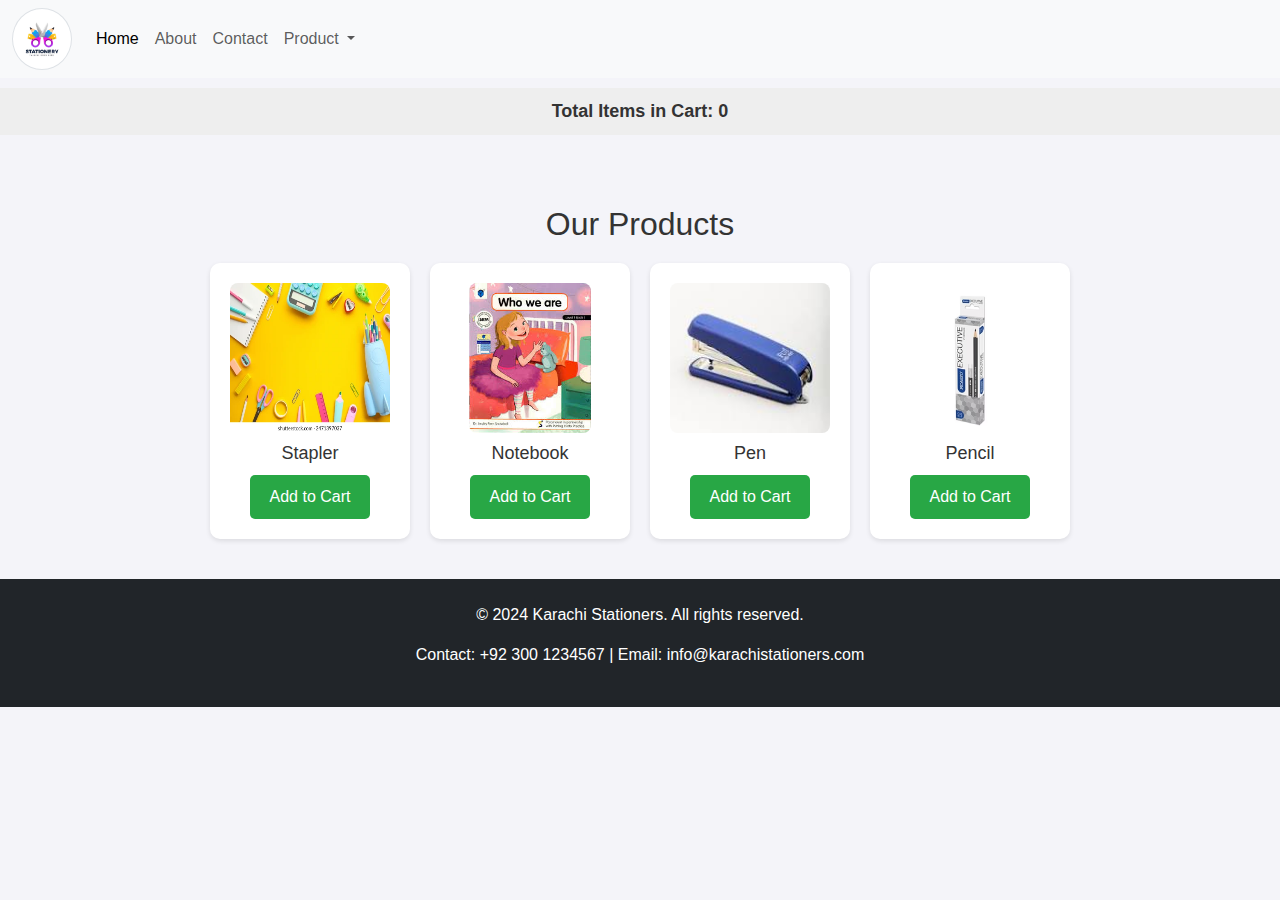
==== about us.html @ b4ecce52 "first commit" ====
<!DOCTYPE html>
<html lang="en">
<head>
    <meta charset="UTF-8">
    <meta http-equiv="X-UA-Compatible" content="IE=edge">
    <meta name="viewport" content="width=device-width, initial-scale=1.0">
    <title>Document</title>
    <link rel="stylesheet" href="https://cdn.jsdelivr.net/npm/bootstrap@5.3.3/dist/css/bootstrap.min.css">
    <style>
        * {
            margin: 0;
            padding: 0;
            box-sizing: border-box;
        }

        body {
            font-family: Arial, sans-serif;
            background-color: #f4f4f9;
            color: #333;
        }

        .container {
            max-width: 1200px;
            margin: 20px auto;
            padding: 20px;
        }

        header {
            background-color: #28a745;
            color: white;
            padding: 10px 0;
            text-align: center;
        }

        header h1 {
            font-size: 24px;
        }

        .cart-info {
            text-align: center;
            background-color: #eee;
            padding: 10px 0;
            margin-top: 10px;
            font-size: 18px;
            font-weight: bold;
            color: #333;
        }

        .about-us {
            background-color: #fff;
            border-radius: 10px;
            padding: 20px;
            box-shadow: 0 2px 5px rgba(0,0,0,0.1);
            text-align: center;
            margin-top: 20px;
        }

        .about-us h2 {
            font-size: 24px;
            margin-bottom: 10px;
        }

        .about-us p {
            font-size: 18px;
            line-height: 1.6;
            margin-bottom: 20px;
        }

        .products {
            display: flex;
            justify-content: center;
            gap: 20px;
            margin-top: 20px;
        }

        .product {
            background-color: #fff;
            border-radius: 10px;
            box-shadow: 0 2px 5px rgba(0,0,0,0.1);
            width: 200px;
            padding: 20px;
            text-align: center;
        }

        .product img {
            max-width: 100%;
            height: 150px;
            border-radius: 8px;
        }

        .product h3 {
            font-size: 18px;
            margin: 10px 0;
        }

        .product button {
            background-color: #28a745;
            color: white;
            padding: 10px 20px;
            border: none;
            border-radius: 5px;
            cursor: pointer;
            transition: background-color 0.3s ease;
        }

        .product button:hover {
            background-color: #218838;
        }

        footer {
            background-color: #333;
            color: white;
            text-align: center;
            padding: 10px 0;
            margin-top: 20px;
        }
    </style>
</head>
<body>
    <nav class="navbar navbar-expand-lg navbar-light bg-light sticky-top">
        <div class="container-fluid">
          <a class="navbar-brand rounded-circle img-fluid img-thumbnail" href="#">
            <img src="./images/logoooo.avif" alt="logo" style="border-radius: 50%; width: 50px; height: 50px;">
          </a>
          <button class="navbar-toggler" type="button" data-bs-toggle="collapse" data-bs-target="#navbarSupportedContent" aria-controls="navbarSupportedContent" aria-expanded="false" aria-label="Toggle navigation">
            <span class="navbar-toggler-icon"></span>
          </button>
          <div class="collapse navbar-collapse" id="navbarSupportedContent">
            <ul class="navbar-nav ml-auto mb-2 mb-lg-0">
              <li class="nav-item">
                <a class="nav-link active" aria-current="page" href="#">Home</a>
              </li>
              <li class="nav-item">
                <a class="nav-link" href="#about">About</a>
              </li>
              <li class="nav-item">
                <a class="nav-link" href="./contact.html">Contact</a>
              </li>
              <li class="nav-item dropdown">
                <a class="nav-link dropdown-toggle" href="#" id="navbarDropdown" role="button" data-bs-toggle="dropdown" aria-expanded="false">
                  Product
                </a>
                <ul class="dropdown-menu" aria-labelledby="navbarDropdown">
                  <li><a class="dropdown-item product-filter filter-btn" href="#galleryGrid1" data-category="spatler">Stapler</a></li>
                  <li><a class="dropdown-item filter-btn" href="#galleryGrid1"  data-category="books">Books</a></li>
                  <li><a class="dropdown-item filter-btn" href="#galleryGrid1"  data-category="painting">Painting</a></li>
                  <li><a class="dropdown-item filter-btn" href="#galleryGrid1"  data-category="others">Other</a></li>
                </ul>
              </li>
            </ul>
            <div class="ms-auto" style="margin-right: 15px;">
              <a href="./login.html" target="_blank"><i class="fa-solid fa-user-plus" style="padding: 10px;"></i></a>
              <a href="./about us.html"><i class="fa-solid fa-cart-plus" style="padding: 10px;"></i></a>
            </div>
          </div>
        </div>
      </nav>
      
      <div class="cart-info">
        Total Items in Cart: <span id="cart-count">0</span>
    </div>
    
    <div class="container">
        <!-- About Us Section -->
       
    
        <!-- Product List -->
        <h2 style="text-align: center; margin-top: 30px;">Our Products</h2>
        <div class="products">
            <!-- Product 1 -->
            <div class="product" data-name="Stapler" data-price="15">
                <img src="./images/card66.png" alt="Stapler">
                <h3>Stapler</h3>
                <button onclick="addToCart()">Add to Cart</button>
            </div>
    
            <!-- Product 2 -->
            <div class="product" data-name="Notebook" data-price="8">
                <img src="./images/books.png" alt="Notebook">
                <h3>Notebook</h3>
                <button onclick="addToCart()">Add to Cart</button>
            </div>
    
            <!-- Product 3 -->
            <div class="product" data-name="Pen" data-price="2">
                <img src="./images/stapler.png" alt="Pen">
                <h3>Pen</h3>
                <button onclick="addToCart()">Add to Cart</button>
            </div>
    
            <!-- Product 4 -->
            <div class="product" data-name="Pencil" data-price="1">
                <img src="./images/pen.avif" alt="Pencil">
                <h3>Pencil</h3>
                <button onclick="addToCart()">Add to Cart</button>
            </div>
        </div>
    </div>
    
    
<footer class="bg-dark text-white text-center p-4">
    <p>© 2024 Karachi Stationers. All rights reserved.</p>
    <p>Contact: +92 300 1234567 | Email: info@karachistationers.com</p>
    <a href="https://www.facebook.com/" target="_blank"><i class="fab fa-facebook"></i></a> 
  <a href="https://www.instagram.com/" target="_blank"><i class="fab fa-instagram ins"></i></a> 
  <a href="https://www.whatsapp.com/" target="_blank"><i class="bi bi-whatsapp"></i></a>
  
  </footer>
  <script src="https://cdn.jsdelivr.net/npm/bootstrap@5.3.3/dist/js/bootstrap.bundle.min.js"></script>
  <script>
    // Cart count variable to store the total number of items
    let cartCount = 0;

    // Function to add an item to the cart
    function addToCart() {
        cartCount++; // Increment cart count
        document.getElementById('cart-count').textContent = cartCount; // Update cart count on the page
    }
</script>

</body>
</html>
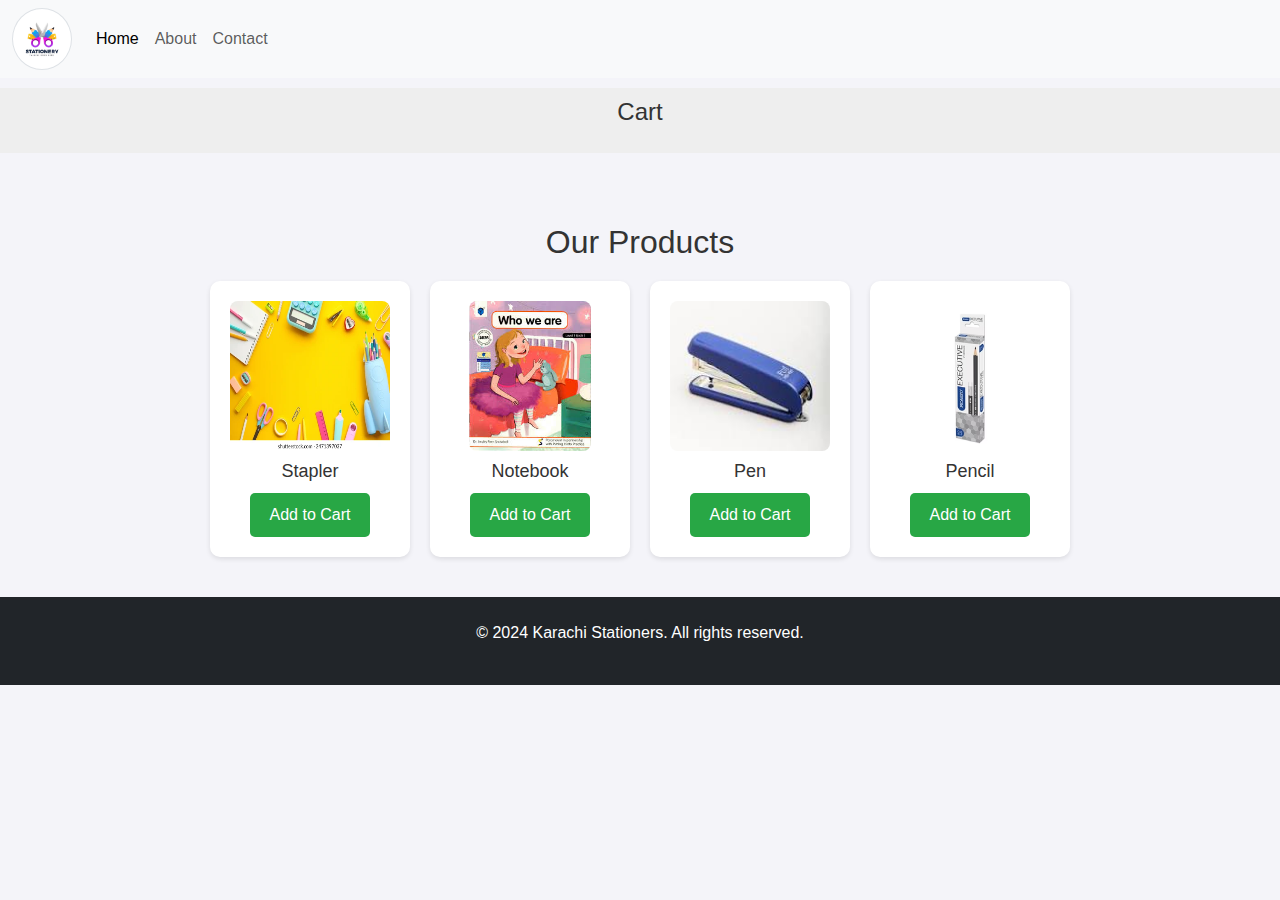
==== commit 168ddb51: "Update about us.html" ====
--- a/about us.html
+++ b/about us.html
@@ -44,26 +44,6 @@
             font-size: 18px;
             font-weight: bold;
             color: #333;
-        }
-
-        .about-us {
-            background-color: #fff;
-            border-radius: 10px;
-            padding: 20px;
-            box-shadow: 0 2px 5px rgba(0,0,0,0.1);
-            text-align: center;
-            margin-top: 20px;
-        }
-
-        .about-us h2 {
-            font-size: 24px;
-            margin-bottom: 10px;
-        }
-
-        .about-us p {
-            font-size: 18px;
-            line-height: 1.6;
-            margin-bottom: 20px;
         }
 
         .products {
@@ -119,104 +99,87 @@
 <body>
     <nav class="navbar navbar-expand-lg navbar-light bg-light sticky-top">
         <div class="container-fluid">
-          <a class="navbar-brand rounded-circle img-fluid img-thumbnail" href="#">
-            <img src="./images/logoooo.avif" alt="logo" style="border-radius: 50%; width: 50px; height: 50px;">
-          </a>
-          <button class="navbar-toggler" type="button" data-bs-toggle="collapse" data-bs-target="#navbarSupportedContent" aria-controls="navbarSupportedContent" aria-expanded="false" aria-label="Toggle navigation">
-            <span class="navbar-toggler-icon"></span>
-          </button>
-          <div class="collapse navbar-collapse" id="navbarSupportedContent">
-            <ul class="navbar-nav ml-auto mb-2 mb-lg-0">
-              <li class="nav-item">
-                <a class="nav-link active" aria-current="page" href="#">Home</a>
-              </li>
-              <li class="nav-item">
-                <a class="nav-link" href="#about">About</a>
-              </li>
-              <li class="nav-item">
-                <a class="nav-link" href="./contact.html">Contact</a>
-              </li>
-              <li class="nav-item dropdown">
-                <a class="nav-link dropdown-toggle" href="#" id="navbarDropdown" role="button" data-bs-toggle="dropdown" aria-expanded="false">
-                  Product
-                </a>
-                <ul class="dropdown-menu" aria-labelledby="navbarDropdown">
-                  <li><a class="dropdown-item product-filter filter-btn" href="#galleryGrid1" data-category="spatler">Stapler</a></li>
-                  <li><a class="dropdown-item filter-btn" href="#galleryGrid1"  data-category="books">Books</a></li>
-                  <li><a class="dropdown-item filter-btn" href="#galleryGrid1"  data-category="painting">Painting</a></li>
-                  <li><a class="dropdown-item filter-btn" href="#galleryGrid1"  data-category="others">Other</a></li>
+            <a class="navbar-brand rounded-circle img-fluid img-thumbnail" href="#">
+                <img src="./images/logoooo.avif" alt="logo" style="border-radius: 50%; width: 50px; height: 50px;">
+            </a>
+            <button class="navbar-toggler" type="button" data-bs-toggle="collapse" data-bs-target="#navbarSupportedContent" aria-controls="navbarSupportedContent" aria-expanded="false" aria-label="Toggle navigation">
+                <span class="navbar-toggler-icon"></span>
+            </button>
+            <div class="collapse navbar-collapse" id="navbarSupportedContent">
+                <ul class="navbar-nav ml-auto mb-2 mb-lg-0">
+                    <li class="nav-item">
+                        <a class="nav-link active" aria-current="page" href="#">Home</a>
+                    </li>
+                    <li class="nav-item">
+                        <a class="nav-link" href="#about">About</a>
+                    </li>
+                    <li class="nav-item">
+                        <a class="nav-link" href="./contact.html">Contact</a>
+                    </li>
                 </ul>
-              </li>
-            </ul>
-            <div class="ms-auto" style="margin-right: 15px;">
-              <a href="./login.html" target="_blank"><i class="fa-solid fa-user-plus" style="padding: 10px;"></i></a>
-              <a href="./about us.html"><i class="fa-solid fa-cart-plus" style="padding: 10px;"></i></a>
             </div>
-          </div>
         </div>
-      </nav>
-      
-      <div class="cart-info">
-        Total Items in Cart: <span id="cart-count">0</span>
+    </nav>
+
+    <div class="cart-info">
+        <h4>Cart</h4>
+        <ul id="cart-list" style="list-style: none; padding: 0;"></ul>
     </div>
-    
+
     <div class="container">
-        <!-- About Us Section -->
-       
-    
-        <!-- Product List -->
         <h2 style="text-align: center; margin-top: 30px;">Our Products</h2>
         <div class="products">
-            <!-- Product 1 -->
             <div class="product" data-name="Stapler" data-price="15">
                 <img src="./images/card66.png" alt="Stapler">
                 <h3>Stapler</h3>
-                <button onclick="addToCart()">Add to Cart</button>
+                <button onclick="addToCart('Stapler', 15)">Add to Cart</button>
             </div>
-    
-            <!-- Product 2 -->
             <div class="product" data-name="Notebook" data-price="8">
                 <img src="./images/books.png" alt="Notebook">
                 <h3>Notebook</h3>
-                <button onclick="addToCart()">Add to Cart</button>
+                <button onclick="addToCart('Notebook', 8)">Add to Cart</button>
             </div>
-    
-            <!-- Product 3 -->
             <div class="product" data-name="Pen" data-price="2">
                 <img src="./images/stapler.png" alt="Pen">
                 <h3>Pen</h3>
-                <button onclick="addToCart()">Add to Cart</button>
+                <button onclick="addToCart('Pen', 2)">Add to Cart</button>
             </div>
-    
-            <!-- Product 4 -->
             <div class="product" data-name="Pencil" data-price="1">
                 <img src="./images/pen.avif" alt="Pencil">
                 <h3>Pencil</h3>
-                <button onclick="addToCart()">Add to Cart</button>
+                <button onclick="addToCart('Pencil', 1)">Add to Cart</button>
             </div>
         </div>
     </div>
-    
-    
-<footer class="bg-dark text-white text-center p-4">
-    <p>© 2024 Karachi Stationers. All rights reserved.</p>
-    <p>Contact: +92 300 1234567 | Email: info@karachistationers.com</p>
-    <a href="https://www.facebook.com/" target="_blank"><i class="fab fa-facebook"></i></a> 
-  <a href="https://www.instagram.com/" target="_blank"><i class="fab fa-instagram ins"></i></a> 
-  <a href="https://www.whatsapp.com/" target="_blank"><i class="bi bi-whatsapp"></i></a>
-  
-  </footer>
-  <script src="https://cdn.jsdelivr.net/npm/bootstrap@5.3.3/dist/js/bootstrap.bundle.min.js"></script>
-  <script>
-    // Cart count variable to store the total number of items
-    let cartCount = 0;
 
-    // Function to add an item to the cart
-    function addToCart() {
-        cartCount++; // Increment cart count
-        document.getElementById('cart-count').textContent = cartCount; // Update cart count on the page
-    }
-</script>
+    <footer class="bg-dark text-white text-center p-4">
+        <p>© 2024 Karachi Stationers. All rights reserved.</p>
+    </footer>
 
+    <script>
+        const cart = {}; // Object to store cart items
+
+        function addToCart(productName, price) {
+            if (!cart[productName]) {
+                cart[productName] = { quantity: 0, price: price };
+            }
+
+            cart[productName].quantity++;
+            updateCartDisplay();
+        }
+
+        function updateCartDisplay() {
+            const cartList = document.getElementById('cart-list');
+            cartList.innerHTML = '';
+
+            for (const product in cart) {
+                const item = cart[product];
+                const li = document.createElement('li');
+                li.textContent = `${product} - Quantity: ${item.quantity}, Total: $${item.quantity * item.price}`;
+                cartList.appendChild(li);
+            }
+        }
+    </script>
+    <script src="https://cdn.jsdelivr.net/npm/bootstrap@5.3.3/dist/js/bootstrap.bundle.min.js"></script>
 </body>
-</html>+</html>
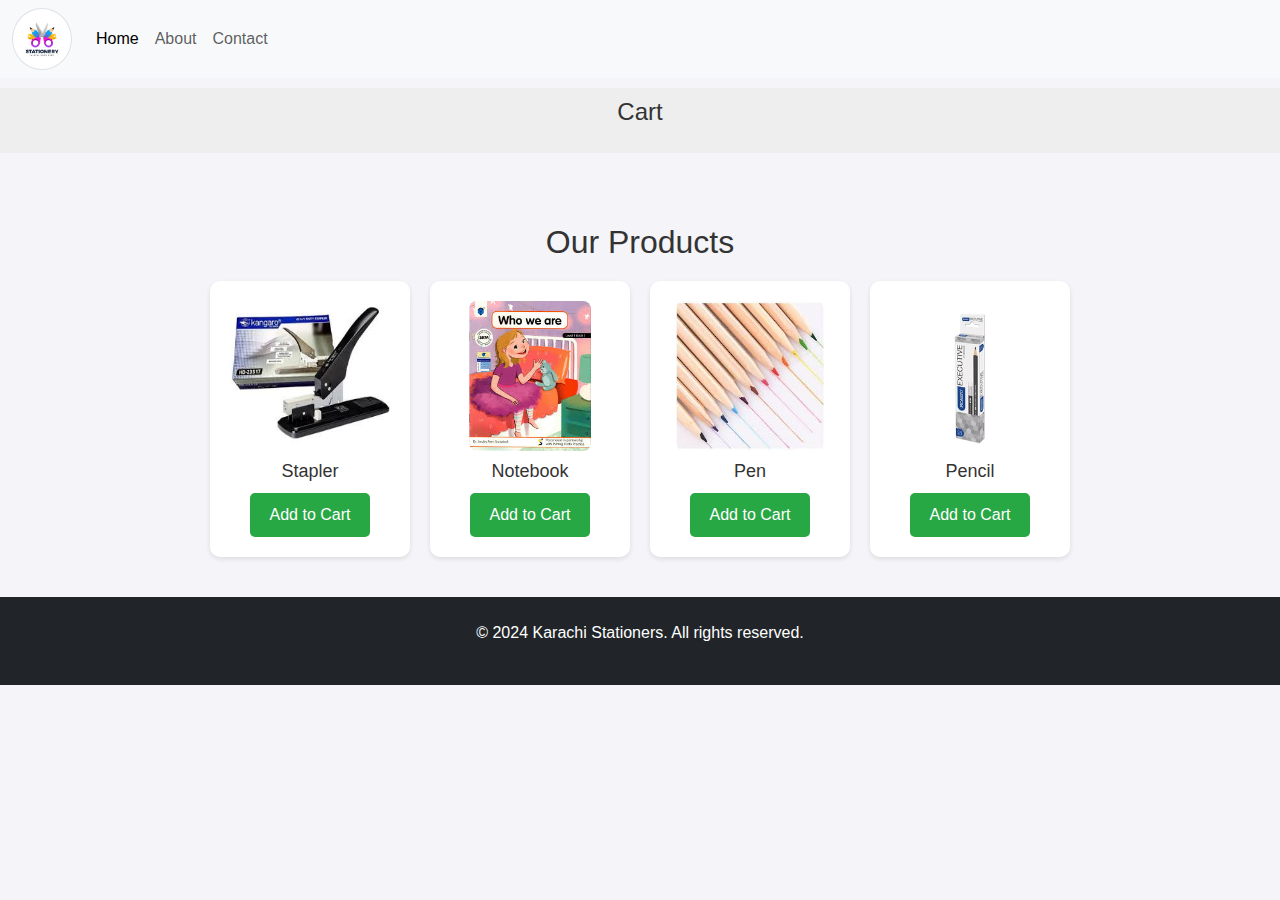
==== commit b9cf25de: "Update about us.html" ====
--- a/about us.html
+++ b/about us.html
@@ -130,7 +130,7 @@
         <h2 style="text-align: center; margin-top: 30px;">Our Products</h2>
         <div class="products">
             <div class="product" data-name="Stapler" data-price="15">
-                <img src="./images/card66.png" alt="Stapler">
+                <img src="./images/kangrosta.png" alt="Stapler">
                 <h3>Stapler</h3>
                 <button onclick="addToCart('Stapler', 15)">Add to Cart</button>
             </div>
@@ -140,7 +140,7 @@
                 <button onclick="addToCart('Notebook', 8)">Add to Cart</button>
             </div>
             <div class="product" data-name="Pen" data-price="2">
-                <img src="./images/stapler.png" alt="Pen">
+                <img src="./images/other1.png" alt="Pen">
                 <h3>Pen</h3>
                 <button onclick="addToCart('Pen', 2)">Add to Cart</button>
             </div>
@@ -183,3 +183,4 @@
     <script src="https://cdn.jsdelivr.net/npm/bootstrap@5.3.3/dist/js/bootstrap.bundle.min.js"></script>
 </body>
 </html>
+
